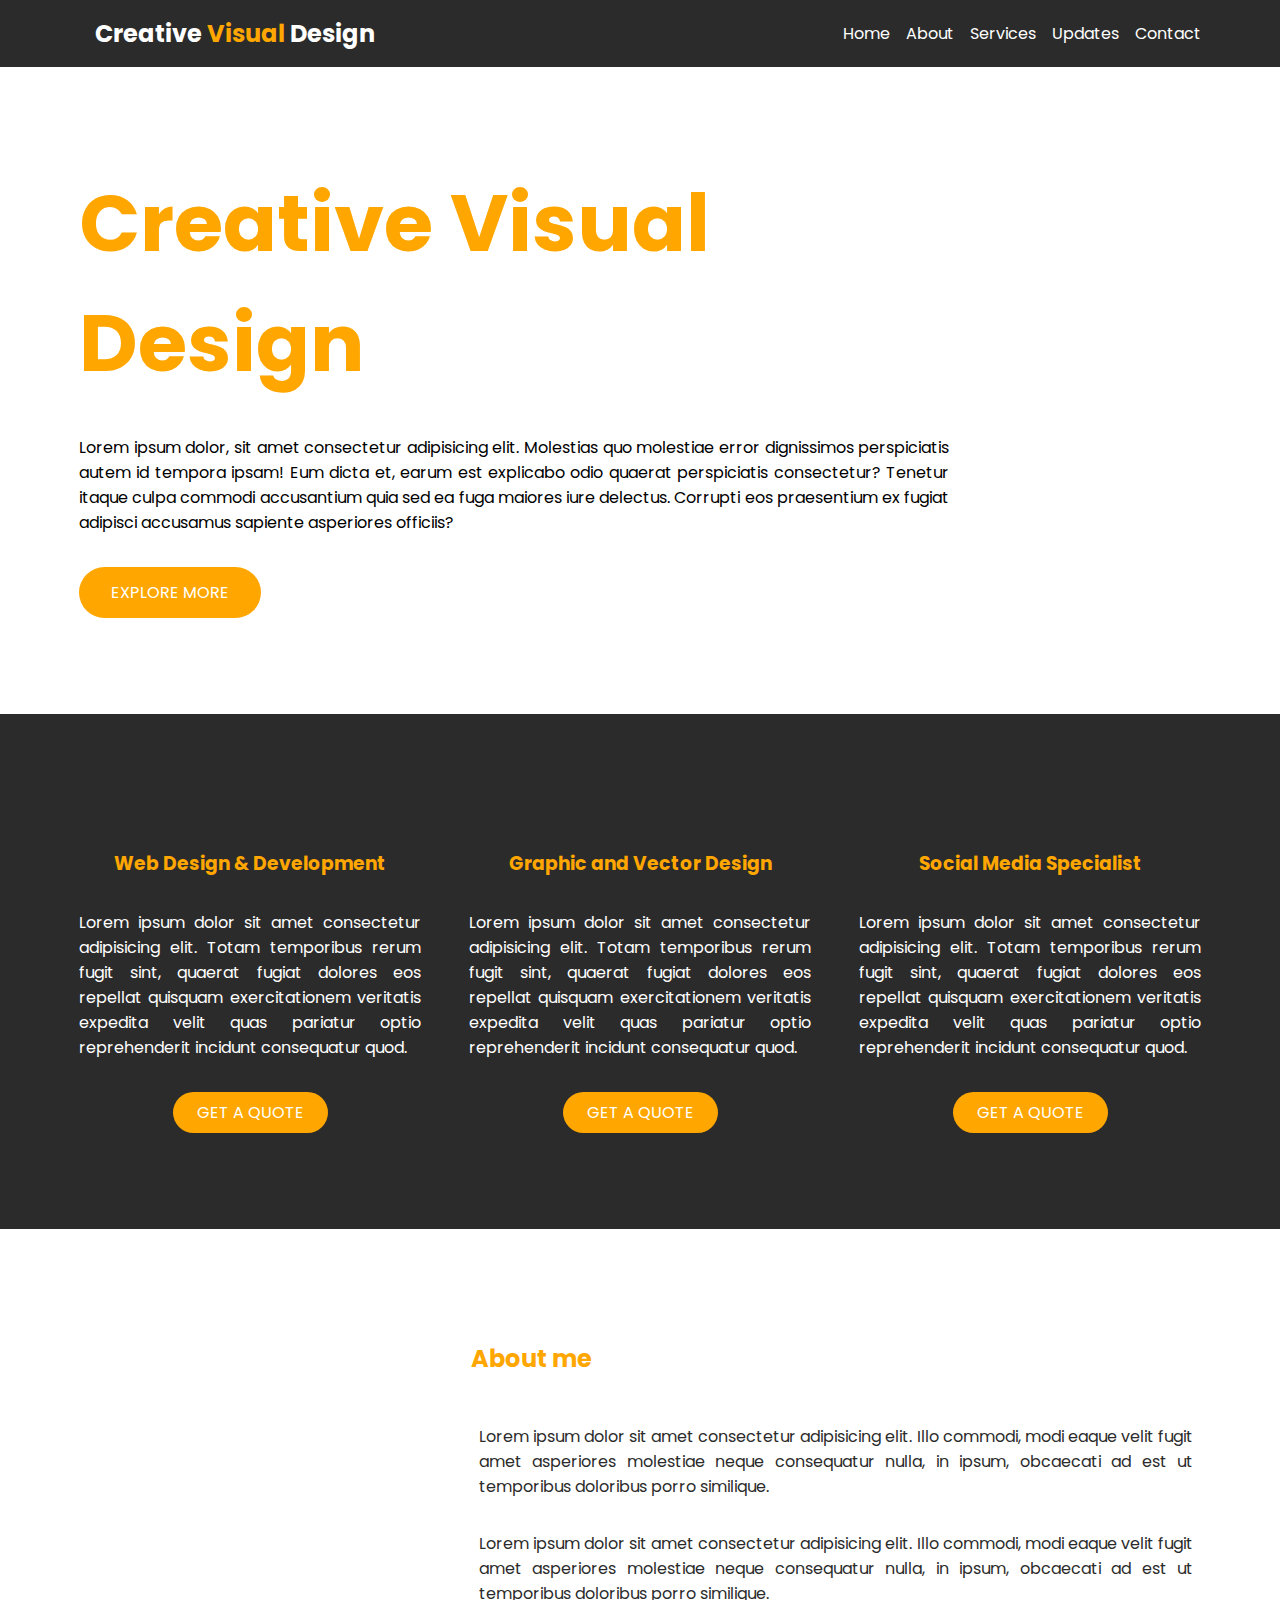
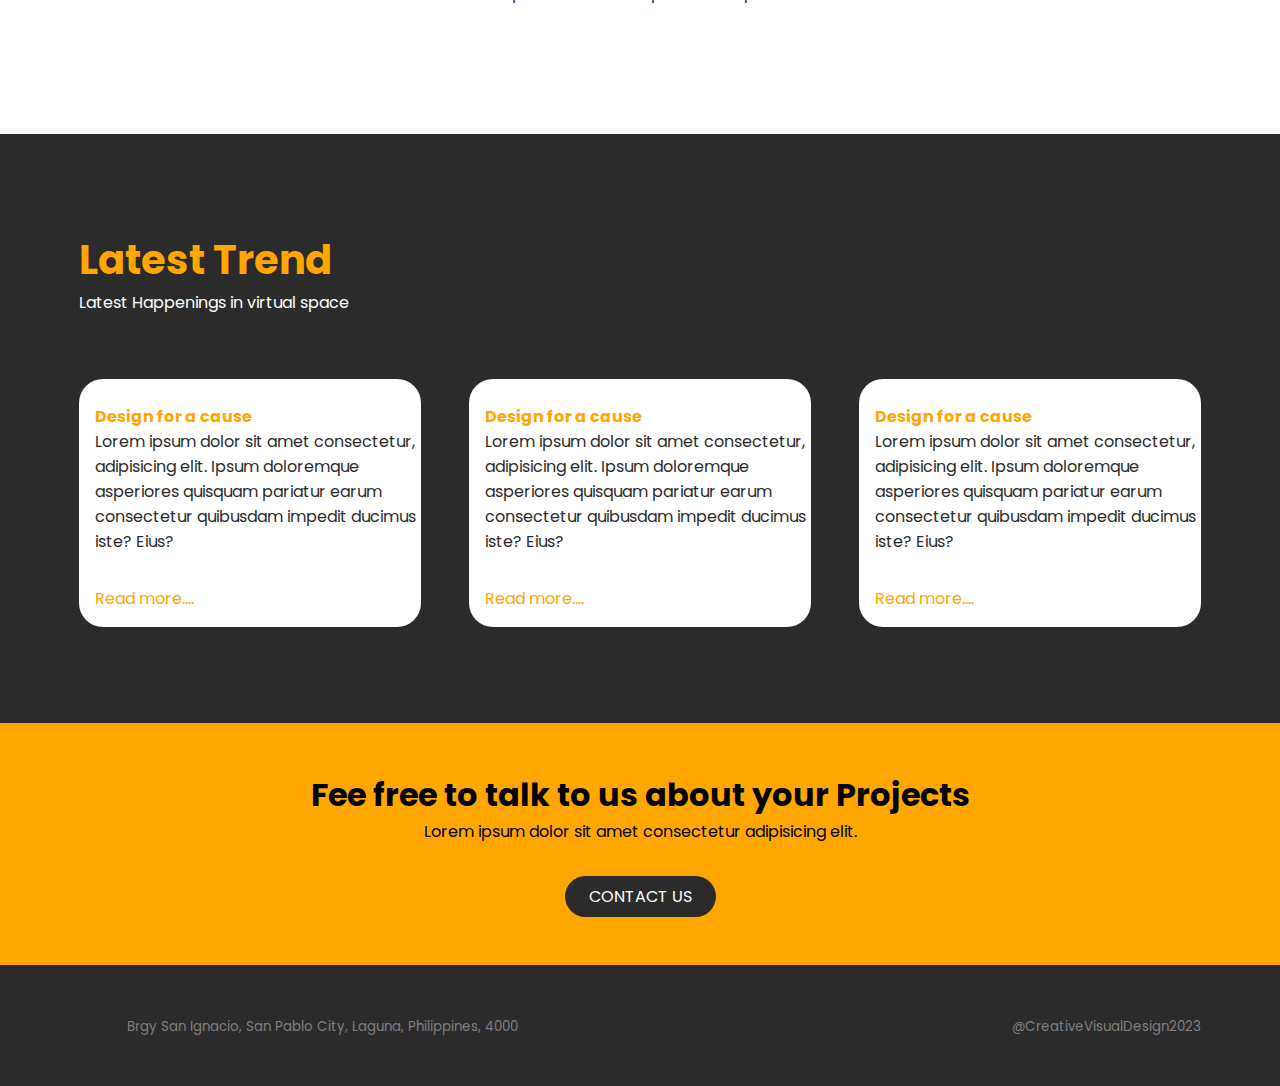
==== index.html @ cd24a036 "new" ====
<!DOCTYPE html>
<html lang="en">
<head>
    <meta charset="UTF-8">
    <meta http-equiv="X-UA-Compatible" content="IE=edge">
    <meta name="viewport" content="width=device-width, initial-scale=1.0">
    <title>Creative Visual Design</title>
    <link rel="stylesheet" href="./css/style.css">
    <link href="https://fonts.googleapis.com/css2?family=Poppins:wght@100;200;300;400;500;600;700;800;900&display=swap" rel="stylesheet">
    <script src="https://kit.fontawesome.com/29001ed82d.js" crossorigin="anonymous"></script>

</head>
<body>
    
    <header class="header">
        <div class="container">

            <div class="header__wrapper">

                <div class="header__logo">
                    <img src="./img/logo.png" alt="">
                    <h2>Creative <span>Visual</span> Design</h2>
                </div>
    
                <nav>
                    <ul>
                        <li><a href="#">Home</a></li>
                        <li><a href="#">About</a></li>
                        <li><a href="#">Services</a></li>
                        <li><a href="#">Updates</a></li>
                        <li><a href="#">Contact</a></li>
                    </ul>
                </nav>
                <div class="toggle__menu">
                    <span></span>
                    <span></span>
                    <span></span>
                </div>
            </div>

        </div>
    </header>

    <section>
        <section class="banner">
            <div class="container">

                <div class="banner__wrapper">

                    <div class="banner__content">
                        <h1>Creative Visual Design</h1>
                        <p>Lorem ipsum dolor, sit amet consectetur adipisicing elit. Molestias quo molestiae error dignissimos perspiciatis autem id tempora ipsam! Eum dicta et, earum est explicabo odio quaerat perspiciatis consectetur? Tenetur itaque culpa commodi accusantium quia sed ea fuga maiores iure delectus. Corrupti eos praesentium ex fugiat adipisci accusamus sapiente asperiores officiis?</p>
                        <a href="#">Explore more</a>
                    </div>

                    <img src="./img/Hero.png" alt="">

                </div>
            

            </div>
        </section>
    </section>


<section>
    <div class="services">

        <div class="container">

            <div class="services__wrapper">
                <div class="services__content">
                    <img src="./img/home/webdev.png" alt="">
                    <h3>Web Design & Development</h3>
                    <p>Lorem ipsum dolor sit amet consectetur adipisicing elit. Totam temporibus rerum fugit sint, quaerat fugiat dolores eos repellat quisquam exercitationem veritatis expedita velit quas pariatur optio reprehenderit incidunt consequatur quod.</p>
                    <a href="#">GET A QUOTE</a>
                    
                </div>
                <div class="services__content">
                    <img src="./img/home/Graphics.png" alt="">
                    <h3>Graphic and Vector Design</h3>
                    <p>Lorem ipsum dolor sit amet consectetur adipisicing elit. Totam temporibus rerum fugit sint, quaerat fugiat dolores eos repellat quisquam exercitationem veritatis expedita velit quas pariatur optio reprehenderit incidunt consequatur quod.</p>
                    <a href="#">GET A QUOTE</a>
                    
                </div>
                <div class="services__content">
                    <img src="./img/home/Social Media.png" alt="">
                    <h3>Social Media Specialist</h3>
                    <p>Lorem ipsum dolor sit amet consectetur adipisicing elit. Totam temporibus rerum fugit sint, quaerat fugiat dolores eos repellat quisquam exercitationem veritatis expedita velit quas pariatur optio reprehenderit incidunt consequatur quod.</p>
                    <a href="#">GET A QUOTE</a>
                    
                </div>
            </div>
        </div>
    </div>
</section>

<section>
    <div class="about">
        <div class="container">
            <div class="about__wrapper">

                <div class="about__content">
                    <img src="./img/about2.png" alt="">
                    <div class="about__text">
                        <h3>About me</h3>
                        <p>Lorem ipsum dolor sit amet consectetur adipisicing elit. Illo commodi, modi eaque velit fugit amet asperiores molestiae neque consequatur nulla, in ipsum, obcaecati ad est ut temporibus doloribus porro similique.</p>
                        <p>Lorem ipsum dolor sit amet consectetur adipisicing elit. Illo commodi, modi eaque velit fugit amet asperiores molestiae neque consequatur nulla, in ipsum, obcaecati ad est ut temporibus doloribus porro similique.</p>
                        
                        
                    </div>
                </div>
            </div>
        </div>
    </div>
</section>


<section>
    <div class="latest">
        <div class="container">
            <div class="latest__wrapper">
                <div class="latest__title">
                    <h2>Latest Trend</h2>
                    <p>Latest Happenings in virtual space</p>
                </div>
                <div class="card">
                    <div class="latest__card">
                        <img src="./img/latest1.png" alt="">
                        <h4>Design for a cause</h4>
                        <p>Lorem ipsum dolor sit amet consectetur, adipisicing elit. Ipsum doloremque asperiores quisquam pariatur earum consectetur quibusdam impedit ducimus iste? Eius?</p>
                        <a href="#">Read more....</a>
                    </div>
                    <div class="latest__card">
                        <img src="./img/latest2.png" alt="">
                        <h4>Design for a cause</h4>
                        <p>Lorem ipsum dolor sit amet consectetur, adipisicing elit. Ipsum doloremque asperiores quisquam pariatur earum consectetur quibusdam impedit ducimus iste? Eius?</p>
                        <a href="#">Read more....</a>
                    </div>
                    <div class="latest__card">
                        <img src="./img/latest3.png" alt="">
                        <h4>Design for a cause</h4>
                        <p>Lorem ipsum dolor sit amet consectetur, adipisicing elit. Ipsum doloremque asperiores quisquam pariatur earum consectetur quibusdam impedit ducimus iste? Eius?</p>
                        <a href="#">Read more....</a>
                    </div>

                </div>
               
            </div>
        </div>
    </div>
</section>

<section>
    <div class="contact">

        <div class="container">

            <div class="contact__wrapper">
                    <h3>Fee free to talk to us about your Projects</h3>
                    <p>Lorem ipsum dolor sit amet consectetur adipisicing elit.</p>
                    <a href="#">CONTACT US</a>
            </div>
        </div>
    </div>
</section>

<section>
    <div class="footer">
        <div class="container">
            <div class="footer__wrapper">
                <div class="footer__sc">
                    <ul>
                        <li><a href=""><i class="fa-brands fa-facebook"></i></a></li>
                        <li><a href=""><i class="fa-brands fa-instagram"></i></a></li>
                        <li><a href=""><i class="fa-brands fa-twitter"></i></a></li>
                        <li><a href=""><i class="fa-brands fa-youtube"></i></a></li>
                        <li><a href=""><i class="fa-solid fa-envelope"></i></a></li>
                    </ul>
                    <p>
                        <small>
                            Brgy San Ignacio, San Pablo City, Laguna, Philippines, 4000
                        </small>
                    </p>
                </div>
                <p>
                    <small>
                        @CreativeVisualDesign2023
                    </small>
                </p>
            </div>
        </div>
    </div>
</section>

</body>
</html>
---- css/style.css ----
* {
    padding: 0;
    margin: 0;
    box-sizing: border-box;
}

body{
    font-family: 'Poppins', sans-serif;
}

:root{
    --primary:#ffa700;
    --black:#2b2b2b;
    --gray:#808080;
    --white:#ffffff;
}

.container{
    max-width: 114rem;
    margin: 0 auto;
    padding: 0 1.5rem;
    width: 100%;
}

@media (min-width:768px){
    .container{
        width: 100%;
    }
}

@media(min-width:992px){
    .container{
        width: 970px;
    }
}

@media (min-width:1200px){
    .container{
        width: 1170px;
        }
}

/*----------------HEADER-----------------------*/

.header{
    background-color: var(--black);
    padding: 1rem 0;
}

.header__wrapper{
    display: flex;
    justify-content: space-between;
    align-items: center;
}

.header__logo{
    display: flex;
    align-items: center;
    gap: 1rem;
    color: var(--white);
}

.header__logo span{
    color: var(--primary);
}

nav ul{
    list-style: none;
    display: flex;
    gap: 1rem;
}

nav ul li a{
    color: var(--white);
    text-decoration: none;
}

nav ul li a:hover{
    color: var(--primary);
}

.toggle__menu{
    cursor: pointer;
    display: none;
}

.toggle__menu span{
    background-color: var(--primary);
    display: block;
    height: 0.2rem;
    width: 2rem;
    margin-bottom: 0.4rem;
    border-radius: 1rem;
    
}

@media (max-width:768px){
    .toggle__menu{
        display: block;
    }

    nav ul {
        display: block;
        position: absolute;
        left: 0;
        top: 6.5rem;
        background-color: rgba(255, 255, 255, 0.700);
        width: 100%;
        height: 100%;
        text-align: center;  
    }

    nav ul li a{
        display: block;
        width: 100%;
        padding: 1rem;
        color: var(--black);
    }

    nav ul li:hover{
        background-color: var(--primary);
    }

    nav ul li:hover a{
        color: var(--white);
    }
}
/*--------------HEADER END'S HERE------------------*/

/*-------------------BANNER------------------------*/

.banner{
    padding: 6rem 0;
}

.banner__wrapper{
    display: flex;
    align-items: center;
    gap: 4rem;
}

.banner img{
    width: 40rem;
}

.banner__content h1{
    color: var(--primary);
    font-size: 5rem;
    
}

.banner__content a{
    text-decoration: none;
    background-color: var(--primary);
    color: var(--white);
    padding: .8rem 2rem;
    display: inline-block;
    border-radius: 3rem;
    text-transform: uppercase;
}

.banner__content a:hover{
    background-color: var(--black);
    /* border: 1px solid var(--primary); */
}

.banner__content p{
    margin: 2rem 0;
    text-align: justify;
    
}

/*--------------BANNER END'S HERE------------------*/

/*-------------------SERVICES------------------------*/

.services{
    background-color: var(--black);
    color: var(--white);
    padding: 6rem 0;
}

/* .services * {
    margin-bottom: 3rem;
} */

.services__wrapper{
    display: grid;
    grid-template-columns: 1fr 1fr 1fr;
    grid-gap: 3rem;
}

.services__content{
    text-align: center;
}

.services__content p{
    text-align: justify;
}

.services__content h3{
    color: var(--primary);
}
.services__content a{
    text-decoration: none;
    background-color: var(--primary);
    color: var(--white);
    padding: 0.5rem 1.5rem;
    display: inline-block;
    border-radius: 3rem;

}

.services__content a:hover{
    color: var(--primary);
    background-color: var(--white);
    /* border: 1px solid var(--primary); */
}

.services img,h3,p{
    margin-bottom: 2rem;
}

/*--------------SERVICES END'S HERE------------------*/

/*--------------------ABOUT-------------------------*/

.about{
    padding: 6rem 0;
}

.about__content{
    display: flex;
    align-items: center;
    gap: 7rem;
}

.about__content img{
    width: 40rem;
}

.about__content h3{
    color: var(--primary);
    font-size: 1.5rem;
    padding: 1rem 0;
}

.about__content p{
    color: var(--black);
    text-align: justify;
    margin-inline: .5rem;
}

/*--------------ABOUT END'S HERE------------------*/

/*--------------------LATEST TREND-------------------------*/

.latest{
    padding: 6rem 0;
    background-color: var(--black);
}

.latest__wrapper{
    color: var(--white);
}

.latest__title{
    padding-bottom: 2rem;
}

.latest__title h2{
    color: var(--primary);
    font-size: 2.5rem;
}
.card{
    display: grid;
    grid-template-columns: 1fr 1fr 1fr;
    gap: 3rem;
}

.latest__card h4{
    color: var(--primary);
    margin-left: 1rem;
}

.latest__card{
    background-color: var(--white);
    border-radius: 1.5rem;
    padding-bottom: 1rem;
}

.latest__card p{
    color: var(--black);
    margin-left: 1rem;
}

/* .latest__card h4,p,a{
    margin: 1rem;
} */

.latest__card a{
    text-decoration: none;
    color: var(--primary);
    margin-left: 1rem;
}

.latest__card a:hover{
    color: var(--black);
}


/*--------------LATEST END'S HERE------------------*/

/*--------------------CONTACT US-------------------------*/

.contact{
    padding: 3rem 0;
    background-color: var(--primary);
}

.contact__wrapper{
    text-align: center;
}
.contact__wrapper h3{
    font-size: 2rem;
}

.contact__wrapper a{
    text-decoration: none;
    background-color: var(--black);
    color: var(--white);
    padding: 0.5rem 1.5rem;
    display: inline-block;
    border-radius: 3rem;
}

.contact__wrapper a:hover{
    background-color: var(--white);
    /* border: 1px solid var(--black); */
    color: var(--gray);
}


.contact__wrapper h3{
    padding: 0;
    margin: 0;
}

/*--------------CONTACT END'S HERE------------------*/

/*--------------FOOTER------------------*/

.footer{
    padding: 1rem 0;
    background-color: var(--black);
}

.footer__wrapper{
    display: flex;
    justify-content: space-between;
    color: var(--gray);
    padding-top: 2rem;
}

.footer__sc li a{
    color: var(--gray);
    
}

.footer__sc{
    display: flex;
    gap: 1rem;
}

.footer__sc ul{
    display: flex;
    gap: 0.5rem;
    list-style: none;
}

.footer__sc a:hover{
    color: var(--white);
}

.footer__sc ul li i{
    font-size: 1.5rem;
}

/*--------------FOOTER END'S HERE------------------*/

/*--------------ABOUT CSS START'S HERE------------------*/

.aboutme{
    padding: 6rem 0;
}

.aboutme__wrapper{
    display: flex;
    gap: 4rem;
}

.aboutme__title h1{
    color: var(--primary);
    font-size: 5rem;
}

.aboutme__title p{ 
    margin-bottom: 0;
}

.aboutme__text p{ 
    margin-bottom: 2rem;
    margin-top: 2rem;
    text-align: justify;
}

.aboutme__sc li{
    list-style: none;
}

.aboutme__sc ul li a{
    color: var(--primary);
}

.aboutme__sc ul{
    display: flex;
    gap: 10px;
    font-size: 1.5rem;
    padding-top: 3rem;
}

.aboutme__arrow li{
    list-style: none;
    text-align: center;
    
}

.aboutme__arrow li a{
    color: var(--primary);
    font-size: 3rem;   
}

/*--------------ABOUT ME END'S HERE------------------*/

.project{
    padding: 6rem 0;
    background-color: var(--black);
}

.card2{
    padding-top: 3rem;
    display: grid;
    grid-template-columns: 1fr 1fr 1fr;
    gap: 3rem;
}

.latest__card2 h4{
    color: var(--primary);
    margin-left: 1rem;
}

.latest__card2{
    background-color: var(--white);
    border-radius: 1.5rem;
    padding-bottom: 1rem;
}

.latest__card2 p{
    color: var(--black);
    margin-left: 1rem;
}

.project__title h2{
    color: var(--primary);
    font-size: 3rem;
}

.project__title p{
    color: var(--white);
}

.project__title{
    padding-bottom: 3rem;
}


/*--------------PROJECT ME END'S HERE------------------*/
/*-----------------SERVICES------------------*/
/*-----------------web------------------*/

.servicepage{
    padding: 4rem 0 3rem 0;
}

.servicepage__wrapper{
    display: flex;
    gap: 10rem;
}




.services__text h2{
    color: var(--primary);
    font-size: 2.5rem;
    padding-bottom: 2rem;
}

.services__text p{
    text-align: justify;
}

.price {
    padding-top: 1rem;
}

.price h3{
    margin-bottom: 0;
    font-size: 1rem;
}

.price h2{
    font-size: 2rem;
    color: var(--primary);
}

.price  p{
    font-size: 0.8rem;
    padding-right: 15rem;
    font-style: italic;
}

.imageweb{
    position: relative;
}

.imageweb1{
    position: relative;
}
.imageweb2{
    position: absolute;
    top: 0;
    left: 0;
    opacity: 0.5;
}

/*-----------------graphic------------------*/

.graphic{
    padding: 4rem 0 3rem 0;
    background-color: var(--black);
}

.graphic__wrapper{
    display: flex;
    gap: 10rem;
}



.grap__text h2{
    color: var(--primary);
    font-size: 2.5rem;
    padding-bottom: 2rem;
}

.grap__text p{
    text-align: justify;
    color: var(--white);
}

.pricegrap {
    padding-top: 1rem;
    color: var(--white);
}

.pricegrap h3{
    margin-bottom: 0;
    font-size: 1rem;
}

.pricegrap h2{
    font-size: 2rem;
    color: var(--primary);
}

.pricegrap  p{
    font-size: 0.8rem;
    padding-right: 15rem;
    font-style: italic;
}

/*-----------------social------------------*/

.social{
    padding: 4rem 0 3rem 0;
    
}

.social__wrapper{
    display: flex;
    gap: 10rem;
}




.social__text h2{
    color: var(--primary);
    font-size: 2.5rem;
    padding-bottom: 2rem;
}

.social__text p{
    text-align: justify;
}

.pricesc {
    padding-top: 1rem;
}

.pricesc h3{
    margin-bottom: 0;
    font-size: 1rem;
}

.pricesc h2{
    font-size: 2rem;
    color: var(--primary);
}

.pricesc  p{
    font-size: 0.8rem;
    padding-right: 15rem;
    font-style: italic;
}

.imagesc{
    position: relative;
}

.imagesc1{
    position: relative;
}
.imagesc2{
    position: absolute;
    top: 0;
    left: 0;
    opacity: 0.5;
}

/*--------------SERVICES ME END'S HERE------------------*/

/*--------------UPDATES------------------*/

.updates{
    padding: 4rem 0 0 0;  
}

.updates__wrapper{
    display: flex;
    gap: 2rem;
}

.updates__title{
    padding-bottom: 2rem;
}

.updates__title h2{
    color: var(--primary);
    font-size: 2.5rem;
}


.info{
    display: flex;
    gap: 2rem;
}

.info li{
    list-style: none;
}

.info li a{
    color: var(--black);
}

.name{
    display: flex;
    gap: 1rem;
}

.date{
    display: flex;
    gap: 1rem;
}

.tag{
    display: flex;
    gap: 1rem;
}

/*--------------categories------------------*/
.categories{
    padding-top: 13rem;
}

.categories h3{
    color: var(--primary);
    font-size: 1.5rem;
}

.table{
    display: flex;
    gap: 7rem;
}

.table li{
    list-style: none;
    margin-bottom: 1.5rem;
}

/*--------------UPDATES------------------*/

.design__wrapper{
    display: grid;
    grid-template-columns: 1fr 1fr;
    gap: 3rem;
    padding-bottom: 6rem;
}

.concept h3{
    color: var(--primary);
    font-size: 1.5rem;
}

.concept p{
    text-align: justify;
}

.concept a{
    color: var(--primary);
    text-decoration: none;
}

.updates__img1 img{
    padding-top: 1rem;
}




/*--------------Recent Post------------------*/


.post{
    display: flex;
    gap: 1rem;
}

.post__text h3{
    font-size: .8rem;
    text-align: justify;
    margin-bottom: 1rem;
}

.recent h2{
    margin-bottom: 2rem ;
    color: var(--primary);
}

.post__text p{
    margin-bottom: .5rem;
}
.post img{
    padding-bottom: 3rem;
}


/*--------------code------------------*/

.updates__img2{
    padding-top: 5rem;
}

.updates__img2 span{
    background-color: rgba(128, 128, 128, 0.219);
    display: block;
    height: 0.2rem;
    width: 100%;
    margin-bottom: 3rem;
    
}

.code h3{
    color: var(--primary);
    font-size: 1.5rem;
}

.code p{
    text-align: justify;
}

.code a{
    color: var(--primary);
    text-decoration: none;
}
/*--------------tag------------------*/
.tag__button{
    margin-top: 9rem;
}

.tag__button a{
    border: 1px solid var(--black);
    text-decoration: none;
    color: var(--black);
    padding: .8rem 2rem;
    display: inline-block;
    border-radius: 3rem;
    text-transform: uppercase;
    margin-bottom: 1rem;
}

.tag__button a:nth-child(4){
    background-color: var(--black);
    color: var(--white);
}

/*--------------CONTACT------------------*/

.contactlast{
    background-color: var(--black);
    padding: 6rem 0;
}

.contactlast__wrapper{
    display: grid;
    color: var(--white);
    grid-template-columns: 1fr 1fr;
    gap: 6rem;
    

}

.info__contact{
    display: flex;
    gap: 3rem;
}

.info__sc li{
    list-style: none;
    padding-bottom: 1rem;
}

.info__sc li a{
    color: var(--primary);
    gap: 2rem;
    font-size: 1.5rem;
}

.contactlast__title ul{
    list-style: none;
    display: flex;
}

.contactlast__title ul li a{
    color: var(--white);
    font-size: 1.5rem;
}

.bottom__sc ul{
    gap: .7rem;
}
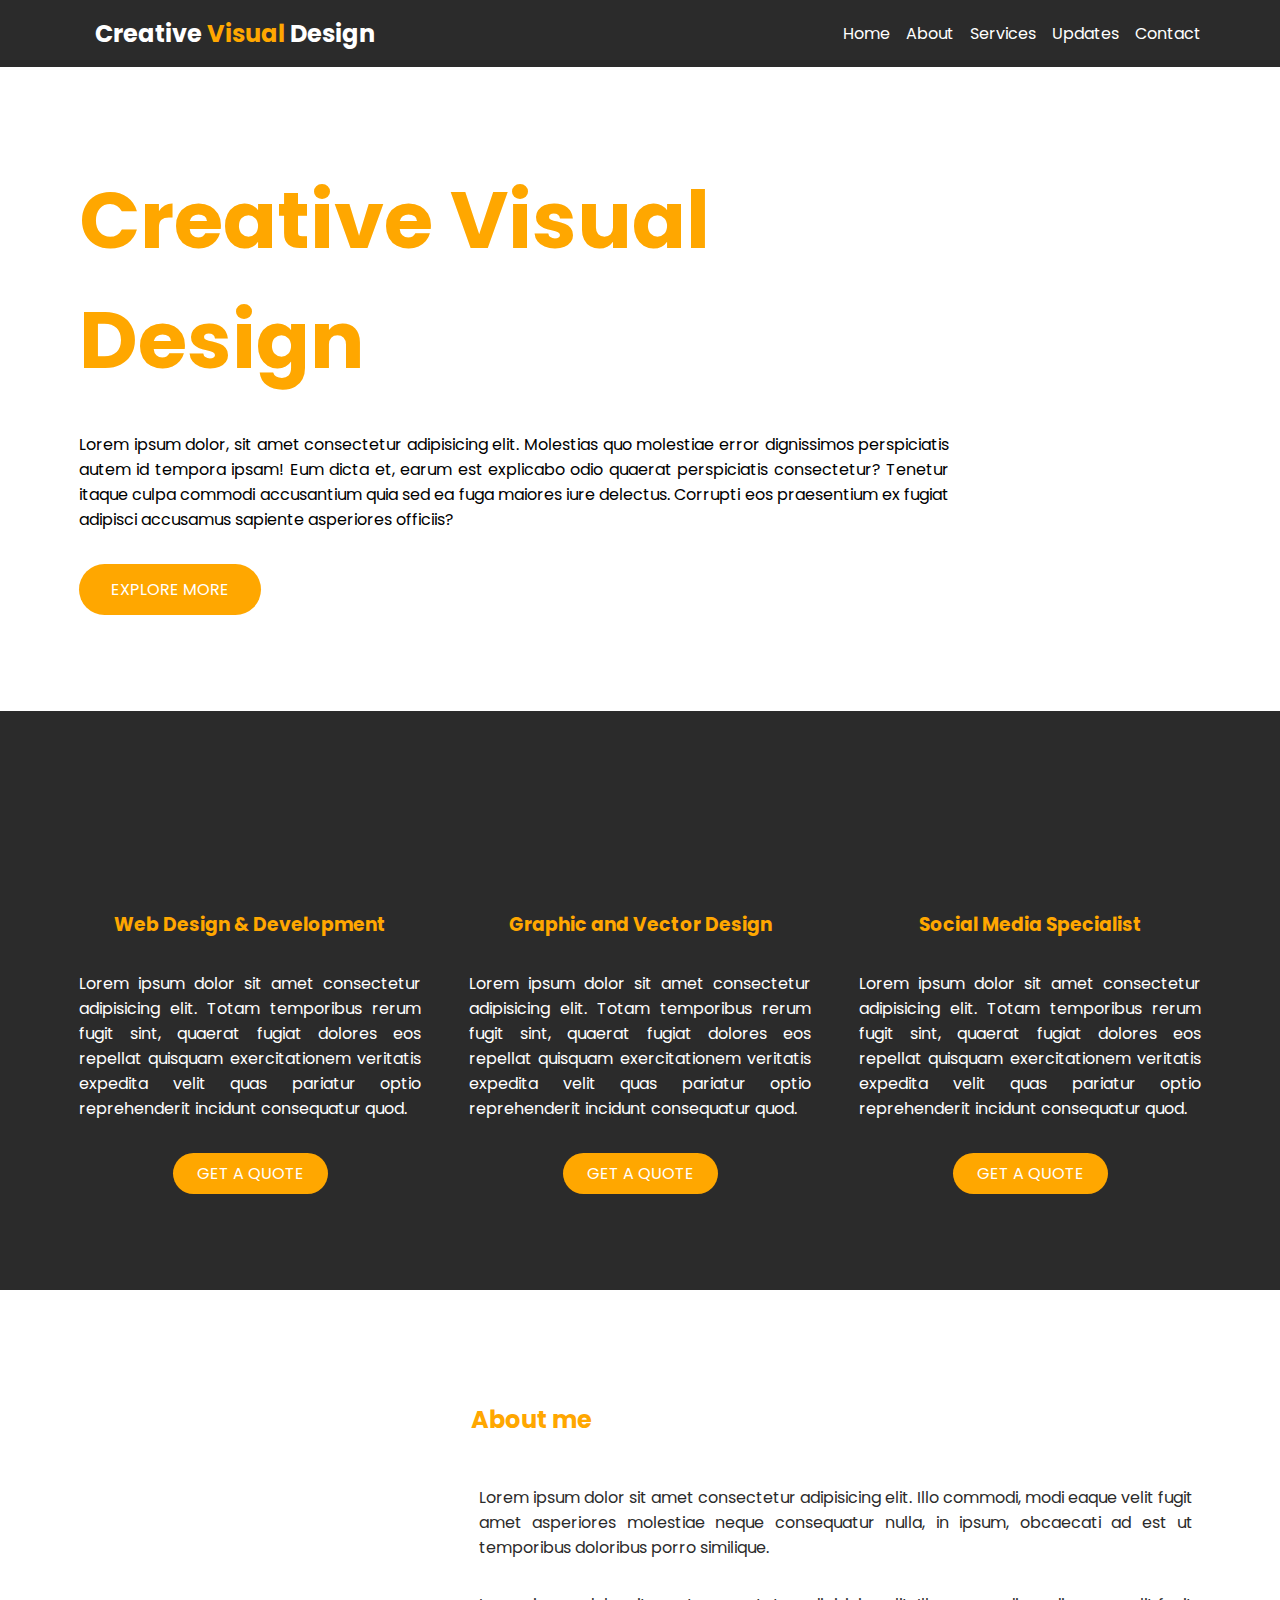
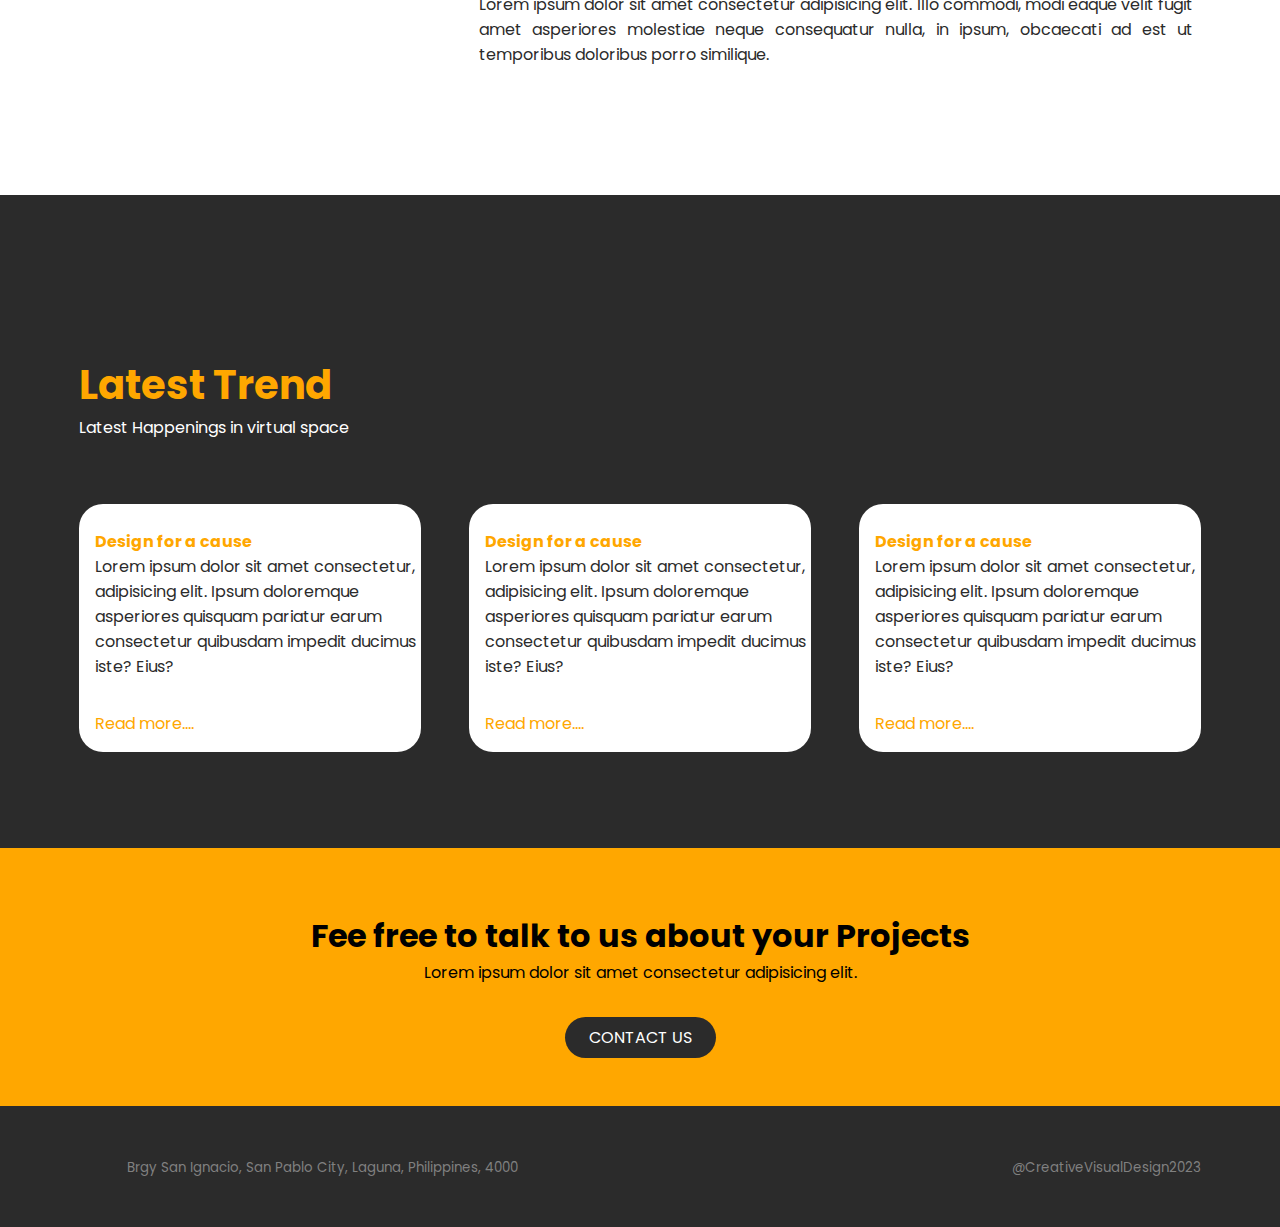
==== commit a00ee86a: "03/02/23" ====
--- a/index.html
+++ b/index.html
@@ -8,7 +8,7 @@
     <link rel="stylesheet" href="./css/style.css">
     <link href="https://fonts.googleapis.com/css2?family=Poppins:wght@100;200;300;400;500;600;700;800;900&display=swap" rel="stylesheet">
     <script src="https://kit.fontawesome.com/29001ed82d.js" crossorigin="anonymous"></script>
-
+    <link rel="stylesheet" href="./script.js">
 </head>
 <body>
     
@@ -22,7 +22,7 @@
                     <h2>Creative <span>Visual</span> Design</h2>
                 </div>
     
-                <nav>
+                <nav class="navigation">
                     <ul>
                         <li><a href="#">Home</a></li>
                         <li><a href="#">About</a></li>
@@ -193,5 +193,16 @@
     </div>
 </section>
 
+<script>
+    const nav = document.querySelector(".navigation");
+    const toggle__menu = document.querySelector(".toggle__menu");
+
+    toggle__menu.addEventListener("click", ()=>{
+        toggle__menu.classList.toggle("open");
+        nav.classList.toggle("open");
+    });
+</script>
+
+
 </body>
 </html>--- a/css/style.css
+++ b/css/style.css
@@ -6,6 +6,7 @@
 
 body{
     font-family: 'Poppins', sans-serif;
+    overflow-x: hidden;
 }
 
 :root{
@@ -45,6 +46,8 @@
 .header{
     background-color: var(--black);
     padding: 1rem 0;
+    position: fixed;
+    width: 100%;
 }
 
 .header__wrapper{
@@ -91,6 +94,7 @@
     width: 2rem;
     margin-bottom: 0.4rem;
     border-radius: 1rem;
+    transition: 0.5s ease-in;
     
 }
 
@@ -99,15 +103,21 @@
         display: block;
     }
 
+    nav.open ul{
+        right: -50%;
+        transition: 0.5s ease-in;
+    }
+
     nav ul {
         display: block;
         position: absolute;
-        left: 0;
+        right: -100%;
         top: 6.5rem;
-        background-color: rgba(255, 255, 255, 0.700);
+        background-color: rgba(255, 255, 255, 0.51);
         width: 100%;
-        height: 100%;
-        text-align: center;  
+        height: 40.3vh;
+        text-align: left; 
+        transition: 0.5s ease-in; 
     }
 
     nav ul li a{
@@ -115,6 +125,7 @@
         width: 100%;
         padding: 1rem;
         color: var(--black);
+        border-bottom: 1px solid var(--primary);
     }
 
     nav ul li:hover{
@@ -124,13 +135,28 @@
     nav ul li:hover a{
         color: var(--white);
     }
+
+    .toggle__menu.open span:nth-child(1){
+        transition: 0.5s ease;
+        transform: translate(-2px, 7.3px) rotate(45deg);
+    }
+
+    .toggle__menu.open span:nth-child(2){
+        opacity: 0;
+        transition: 0s;
+    }
+
+    .toggle__menu.open span:nth-child(3){
+        transition: 0.5s ease;
+        transform: translate(-2px, -12px) rotate(-45deg);
+    }
 }
 /*--------------HEADER END'S HERE------------------*/
 
 /*-------------------BANNER------------------------*/
 
 .banner{
-    padding: 6rem 0;
+    padding: 10rem 0 6rem 0;
 }
 
 .banner__wrapper{
@@ -139,6 +165,7 @@
     gap: 4rem;
 }
 
+
 .banner img{
     width: 40rem;
 }
@@ -146,6 +173,8 @@
 .banner__content h1{
     color: var(--primary);
     font-size: 5rem;
+  
+    
     
 }
 
@@ -170,6 +199,28 @@
     
 }
 
+@media (max-width:768px){
+    .banner__wrapper{
+        flex-direction: column;
+    }
+    .banner img{
+        width: 100% !important;
+    }
+
+    .banner__wrapper .banner__content h1{
+        font-size: 3rem;
+        text-align: center;
+    }
+
+
+    .banner__content a{
+        
+    }
+    
+
+}
+
+
 /*--------------BANNER END'S HERE------------------*/
 
 /*-------------------SERVICES------------------------*/
@@ -177,7 +228,7 @@
 .services{
     background-color: var(--black);
     color: var(--white);
-    padding: 6rem 0;
+    padding: 10rem 0 6rem 0;
 }
 
 /* .services * {
@@ -221,12 +272,22 @@
     margin-bottom: 2rem;
 }
 
+@media (max-width:768px){
+    .services__wrapper{
+        grid-template-columns: 1fr;
+    }
+
+    .services__wrapper p{
+        padding: 0 3rem;
+    }
+}
+
 /*--------------SERVICES END'S HERE------------------*/
 
 /*--------------------ABOUT-------------------------*/
 
 .about{
-    padding: 6rem 0;
+   padding: 6rem 0;
 }
 
 .about__content{
@@ -251,12 +312,27 @@
     margin-inline: .5rem;
 }
 
+@media (max-width:768px){
+    .about__content{
+        display: block;
+    }
+
+    .about__content img{
+        width: 100%;
+    }
+
+    .about__content h3{
+        text-align: center;
+    }
+    
+}
+
 /*--------------ABOUT END'S HERE------------------*/
 
 /*--------------------LATEST TREND-------------------------*/
 
 .latest{
-    padding: 6rem 0;
+    padding: 10rem 0 6rem 0;
     background-color: var(--black);
 }
 
@@ -308,13 +384,34 @@
     color: var(--black);
 }
 
+@media (max-width:768px){
+    .card{
+        grid-template-columns: 1fr;
+        padding-left: 3rem;
+        padding-right: 1.8rem;
+    }
+
+    .latest__card{
+        max-width: 358px;
+    }
+
+    .latest__title{
+        padding-left: 3rem;
+    }
+
+    .latest__title h2{
+        font-size: 1.8rem;
+    }
+
+
+}
 
 /*--------------LATEST END'S HERE------------------*/
 
 /*--------------------CONTACT US-------------------------*/
 
 .contact{
-    padding: 3rem 0;
+    padding: 4rem 0 3rem 0;
     background-color: var(--primary);
 }
 
@@ -346,6 +443,14 @@
     margin: 0;
 }
 
+@media (max-width:768px){
+    .contact__wrapper h3{
+        font-size: 1.3rem;
+    }
+    .contact__wrapper p{
+        font-size: .8rem;
+    }
+}
 /*--------------CONTACT END'S HERE------------------*/
 
 /*--------------FOOTER------------------*/
@@ -386,12 +491,27 @@
     font-size: 1.5rem;
 }
 
+@media (max-width:768px){
+    .footer__wrapper{
+        display: block;
+        text-align: center;
+    }
+    
+    .footer__sc{
+        display: block;
+        text-align: center;
+    }
+    .footer__sc ul{
+        margin: 0 auto;
+    }
+}
+
 /*--------------FOOTER END'S HERE------------------*/
 
 /*--------------ABOUT CSS START'S HERE------------------*/
 
 .aboutme{
-    padding: 6rem 0;
+    padding: 10rem 0 6rem 0;
 }
 
 .aboutme__wrapper{
@@ -830,7 +950,7 @@
 
 .contactlast{
     background-color: var(--black);
-    padding: 6rem 0;
+    padding: 1rem 0;
 }
 
 .contactlast__wrapper{
@@ -838,8 +958,12 @@
     color: var(--white);
     grid-template-columns: 1fr 1fr;
     gap: 6rem;
-    
-
+}
+
+.contactlast__title h2{
+    color: var(--primary);
+    font-size: 2.5rem;
+    margin-bottom: 2rem;
 }
 
 .info__contact{
@@ -872,4 +996,39 @@
     gap: .7rem;
 }
 
-
+.box textarea{
+    margin-bottom: 1rem;
+    margin-right: 5rem; 
+}
+
+.box textarea:nth-child(1){
+    margin-top: 6rem;
+}
+
+.box a{
+    text-decoration: none;
+    background-color: var(--primary);
+    color: var(--white);
+    padding: .5rem 1rem;
+    display: inline-block;
+    border-radius: 3rem;
+    text-transform: uppercase;
+    margin-left: 24rem;
+}
+
+.footer span{
+    background-color: rgba(128, 128, 128, 0.219);
+    display: block;
+    height: 0.2rem;
+    width: 100%;
+    margin-bottom: 3rem;
+}
+
+.contactlast span{
+    background-color: rgba(0, 0, 0, 0.219);
+    display: block;
+    height: 0.2rem;
+    width: 100%;
+    margin-bottom: 3rem;
+}
+
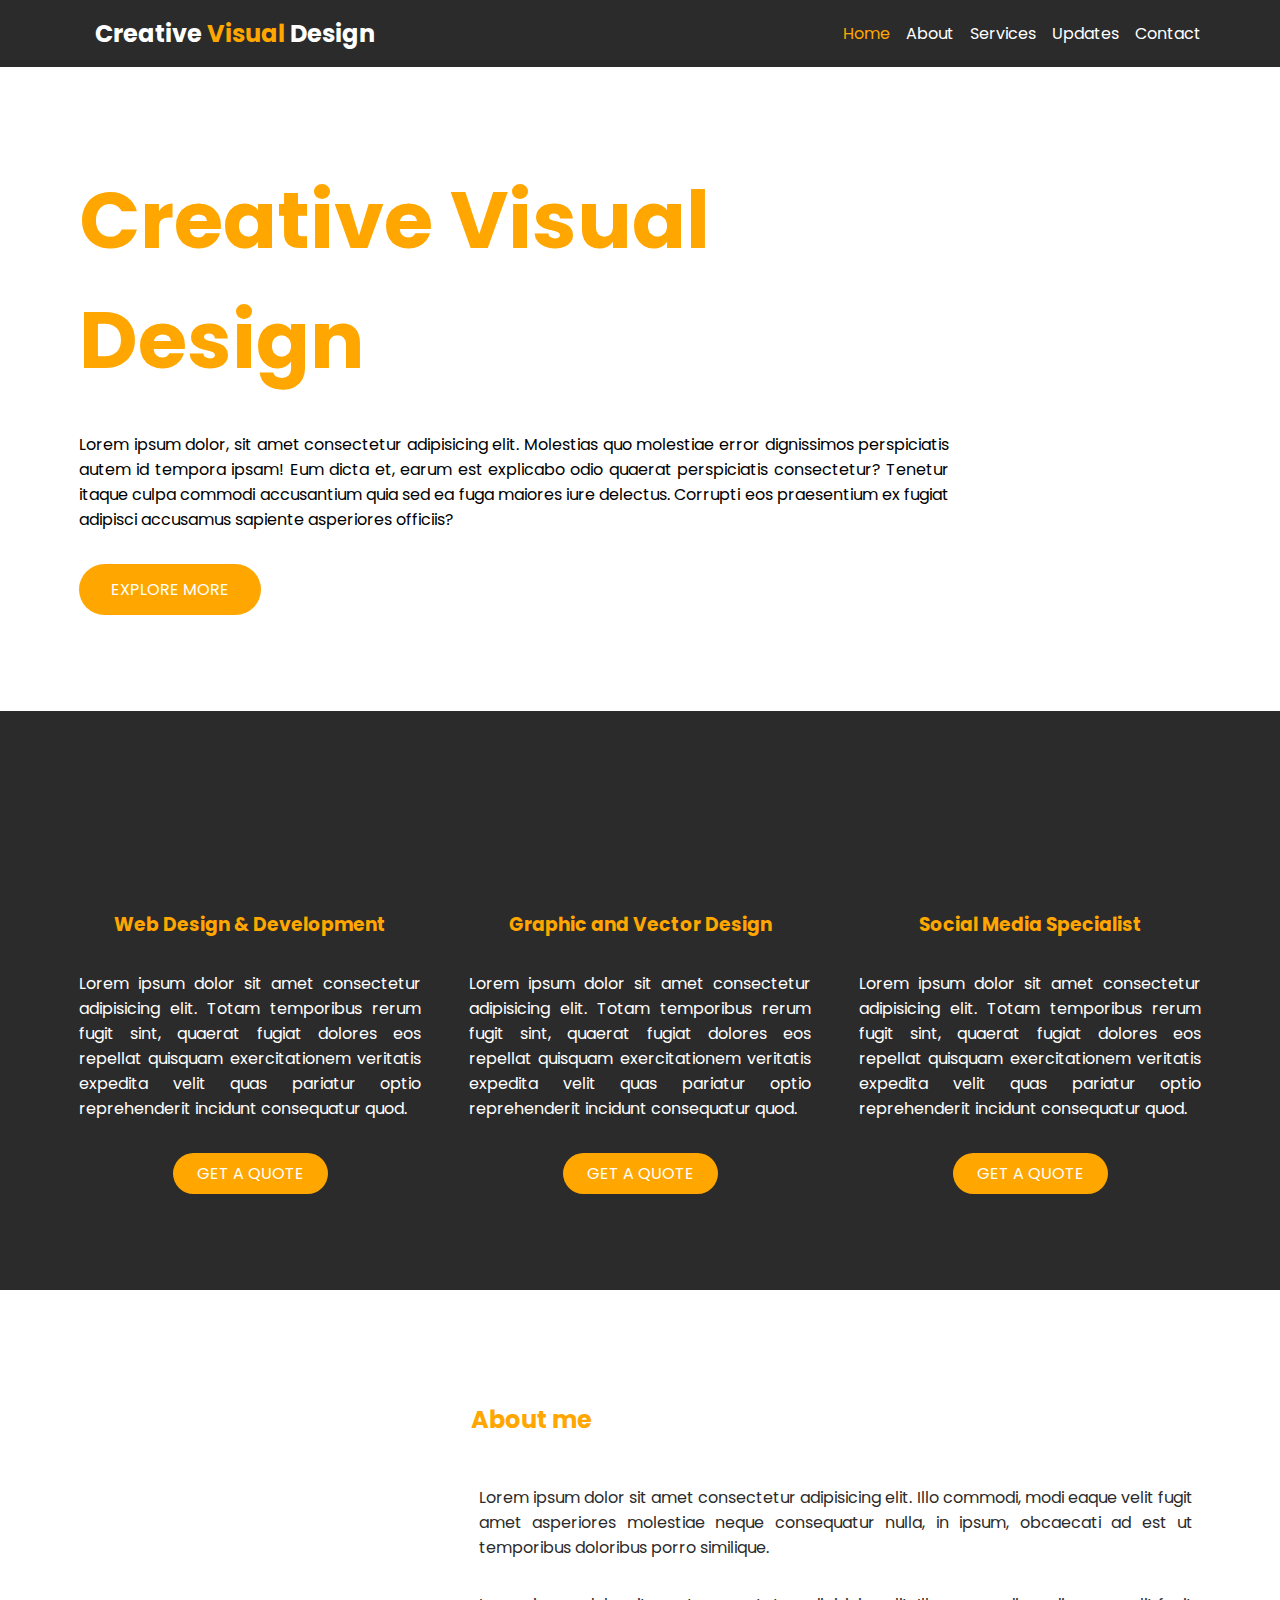
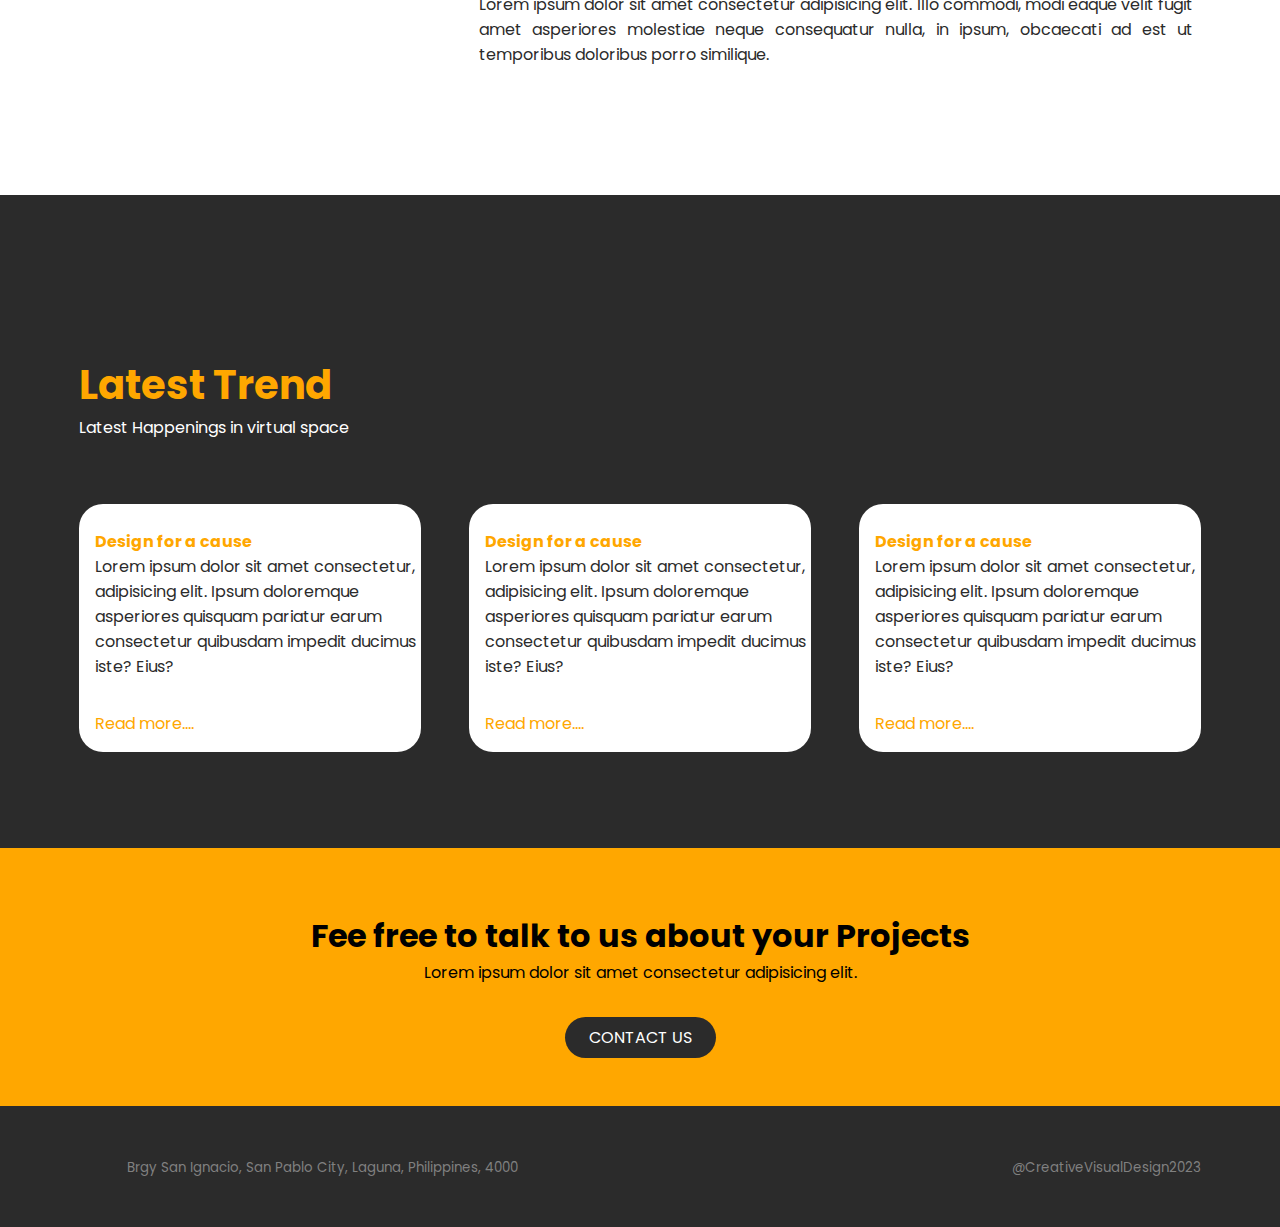
==== commit 8751e17e: "m3" ====
--- a/index.html
+++ b/index.html
@@ -23,12 +23,12 @@
                 </div>
     
                 <nav class="navigation">
-                    <ul>
-                        <li><a href="#">Home</a></li>
-                        <li><a href="#">About</a></li>
-                        <li><a href="#">Services</a></li>
-                        <li><a href="#">Updates</a></li>
-                        <li><a href="#">Contact</a></li>
+                    <ul class="navbar">
+                        <li ><a class="active" href="./index.html">Home</a></li>
+                        <li><a href="./about.html">About</a></li>
+                        <li><a href="./Services.html">Services</a></li>
+                        <li><a href="./updates.html">Updates</a></li>
+                        <li><a href="./contact.html">Contact</a></li>
                     </ul>
                 </nav>
                 <div class="toggle__menu">
@@ -52,7 +52,6 @@
                         <p>Lorem ipsum dolor, sit amet consectetur adipisicing elit. Molestias quo molestiae error dignissimos perspiciatis autem id tempora ipsam! Eum dicta et, earum est explicabo odio quaerat perspiciatis consectetur? Tenetur itaque culpa commodi accusantium quia sed ea fuga maiores iure delectus. Corrupti eos praesentium ex fugiat adipisci accusamus sapiente asperiores officiis?</p>
                         <a href="#">Explore more</a>
                     </div>
-
                     <img src="./img/Hero.png" alt="">
 
                 </div>
--- a/css/style.css
+++ b/css/style.css
@@ -48,6 +48,7 @@
     padding: 1rem 0;
     position: fixed;
     width: 100%;
+    z-index: 999;
 }
 
 .header__wrapper{
@@ -79,6 +80,10 @@
 }
 
 nav ul li a:hover{
+    color: var(--primary);
+}
+
+nav ul li a:active{
     color: var(--primary);
 }
 
@@ -98,6 +103,10 @@
     
 }
 
+.active {
+    color: var(--primary);
+}
+
 @media (max-width:768px){
     .toggle__menu{
         display: block;
@@ -113,23 +122,27 @@
         position: absolute;
         right: -100%;
         top: 6.5rem;
-        background-color: rgba(255, 255, 255, 0.51);
+        background-color: var(--white);
         width: 100%;
-        height: 40.3vh;
+        height: 38.5vh;
         text-align: left; 
         transition: 0.5s ease-in; 
+        border-radius: 1rem;
+        border: 1px solid var(--black);
     }
 
     nav ul li a{
         display: block;
         width: 100%;
         padding: 1rem;
-        color: var(--black);
-        border-bottom: 1px solid var(--primary);
+        color: var(--white);
+        border-top: 1px solid var(--black);  
     }
 
     nav ul li:hover{
         background-color: var(--primary);
+        border-top-left-radius: 1rem;
+        border-bottom-left-radius: 1rem;
     }
 
     nav ul li:hover a{
@@ -150,6 +163,16 @@
         transition: 0.5s ease;
         transform: translate(-2px, -12px) rotate(-45deg);
     }
+
+    nav ul li a{
+        color: var(--black);
+    }
+
+    nav ul li a:nth-child(5){
+        border-bottom: #ffffff;
+    }
+
+
 }
 /*--------------HEADER END'S HERE------------------*/
 
@@ -208,17 +231,13 @@
     }
 
     .banner__wrapper .banner__content h1{
-        font-size: 3rem;
-        text-align: center;
-    }
-
-
-    .banner__content a{
-        
-    }
-    
-
-}
+        font-size: 2.5rem;
+        text-align: center;
+    }
+
+    .banner__wrapper .banner__content a{
+        margin-left: 8.5rem;
+    }}
 
 
 /*--------------BANNER END'S HERE------------------*/
@@ -318,7 +337,9 @@
     }
 
     .about__content img{
-        width: 100%;
+        max-width: 400px;
+        padding-left: 3rem;
+        
     }
 
     .about__content h3{
@@ -370,10 +391,6 @@
     margin-left: 1rem;
 }
 
-/* .latest__card h4,p,a{
-    margin: 1rem;
-} */
-
 .latest__card a{
     text-decoration: none;
     color: var(--primary);
@@ -385,18 +402,27 @@
 }
 
 @media (max-width:768px){
+    .latest{
+        padding-top: 5rem;
+    }
+
     .card{
         grid-template-columns: 1fr;
         padding-left: 3rem;
-        padding-right: 1.8rem;
+
     }
 
     .latest__card{
-        max-width: 358px;
-    }
+        max-width: 350px;
+    }
+
+    .latest__card img{
+        max-width: 350px;
+    }
+
 
     .latest__title{
-        padding-left: 3rem;
+        text-align: center;
     }
 
     .latest__title h2{
@@ -501,17 +527,16 @@
         display: block;
         text-align: center;
     }
+
     .footer__sc ul{
-        margin: 0 auto;
-    }
-}
-
+        justify-content: center;
+    }}
 /*--------------FOOTER END'S HERE------------------*/
 
 /*--------------ABOUT CSS START'S HERE------------------*/
 
 .aboutme{
-    padding: 10rem 0 6rem 0;
+    padding: 10rem 0 2rem 0;
 }
 
 .aboutme__wrapper{
@@ -559,6 +584,39 @@
     color: var(--primary);
     font-size: 3rem;   
 }
+ .aboutme__wrapper img{
+    max-width: 566px;
+    max-height: 566px;
+ }
+
+ @media (max-width:768px){
+    .aboutme__wrapper{
+        display: block;
+    }
+
+    .aboutme__title{
+        text-align: center;
+    }
+    .aboutme__title h1{
+        font-size: 3.5rem;
+    }
+
+    .aboutme__sc ul{
+        justify-content: center;
+    }
+
+    .aboutme__wrapper img{
+        position: absolute;
+        top: 18rem;
+        right: 6rem;
+        max-width: 20rem;
+    }
+
+    .aboutme__text{
+        margin-top: 25rem;
+    }
+ }
+
 
 /*--------------ABOUT ME END'S HERE------------------*/
 
@@ -603,13 +661,50 @@
     padding-bottom: 3rem;
 }
 
-
+@media (max-width:768px){
+    .project__wrapper{
+        display: block;
+    }
+
+    .card2{
+        display: block;
+    }
+
+    .card{
+        max-width: 350px;
+        justify-content: center;
+        margin-left: 1.5rem;
+    }
+
+    .card2{
+        max-width: 350px;
+        margin-left: 3rem;
+    }
+
+    .card2 img{
+        max-width: 350px;
+    }
+
+    .card2 .latest__card2{
+        margin-bottom: 3rem;
+    }
+
+    .project__title h2{
+        font-size: 2rem;
+        margin-left: 3rem;
+    }
+
+    .project__title p{
+        margin-left: 3rem;
+        font-size: .8rem;
+    }
+}
 /*--------------PROJECT ME END'S HERE------------------*/
 /*-----------------SERVICES------------------*/
 /*-----------------web------------------*/
 
 .servicepage{
-    padding: 4rem 0 3rem 0;
+    padding: 10rem 0 3rem 0;
 }
 
 .servicepage__wrapper{
@@ -646,7 +741,7 @@
 
 .price  p{
     font-size: 0.8rem;
-    padding-right: 15rem;
+    /* padding-right: 15rem; */
     font-style: italic;
 }
 
@@ -664,6 +759,48 @@
     opacity: 0.5;
 }
 
+@media (max-width:768px){
+    .servicepage__wrapper{
+        display: block;
+        
+    }
+
+    .services__text h2{
+        font-size: 2rem;
+        text-align: center;
+    }
+
+     .services__text p{
+        text-align: center;
+        text-align: justify;
+     }
+
+    .imageweb1{
+        max-width: 300px;
+    }
+
+    .imageweb2{
+        max-width: 300px;
+    }
+
+    .imageweb {
+        position: absolute;
+        top: 10rem;
+        left: 6rem;
+        max-width: 350px;
+    }
+
+    .services__text{
+        margin-top: 20rem;
+    } 
+
+    .price{
+        text-align: center;
+    }
+
+    
+}
+
 /*-----------------graphic------------------*/
 
 .graphic{
@@ -706,10 +843,31 @@
 
 .pricegrap  p{
     font-size: 0.8rem;
-    padding-right: 15rem;
     font-style: italic;
 }
 
+@media (max-width:768px){
+    .graphic__wrapper{
+        display: block;
+        align-items: center;
+    }
+
+    .graphic__wrapper .imagegrap img{
+        max-width: 300px;
+        margin-left: 5rem;
+        
+    }
+
+    .graphic__wrapper .grap .grap__text{
+        text-align: center;
+    }
+
+    .pricegrap{
+        text-align: center;
+    }
+
+
+}
 /*-----------------social------------------*/
 
 .social{
@@ -751,7 +909,6 @@
 
 .pricesc  p{
     font-size: 0.8rem;
-    padding-right: 15rem;
     font-style: italic;
 }
 
@@ -769,12 +926,56 @@
     opacity: 0.5;
 }
 
+@media (max-width:768px){
+    .social__wrapper{
+        display: block;
+        
+    }
+
+    .social__text h2{
+        font-size: 2rem;
+        text-align: center;
+    }
+
+     .social__text p{
+        text-align: center;
+        text-align: justify;
+     }
+
+    .imagesc1{
+        max-width: 300px;
+    }
+
+    .imagesc2{
+        max-width: 300px;
+    }
+
+    .imagesc {
+        width: 3rem;
+        position: absolute;
+        top:130rem;
+        left: 6rem;
+        
+    }
+
+    .social__text{
+        margin-top: 20rem;
+    } 
+
+    .pricesc{
+        text-align: center;
+    }
+
+    
+}
+
+
 /*--------------SERVICES ME END'S HERE------------------*/
 
-/*--------------UPDATES------------------*/
+/*----------------------UPDATES--------------------------*/
 
 .updates{
-    padding: 4rem 0 0 0;  
+    padding: 6rem 0 0 0;  
 }
 
 .updates__wrapper{
@@ -832,7 +1033,7 @@
 
 .table{
     display: flex;
-    gap: 7rem;
+    gap: 13rem;
 }
 
 .table li{
@@ -895,6 +1096,16 @@
 .post img{
     padding-bottom: 3rem;
 }
+
+.categories span{
+    background-color: rgba(128, 128, 128, 0.219);
+    display: block;
+    height: 0.2rem;
+    width: 100%;
+    margin-top: 5rem;
+    
+}
+
 
 
 /*--------------code------------------*/
@@ -927,7 +1138,7 @@
 }
 /*--------------tag------------------*/
 .tag__button{
-    margin-top: 9rem;
+    margin-top: 3rem;
 }
 
 .tag__button a{
@@ -946,11 +1157,104 @@
     color: var(--white);
 }
 
-/*--------------CONTACT------------------*/
+.recent span{
+    background-color: rgba(128, 128, 128, 0.219);
+    display: block;
+    height: 0.2rem;
+    width: 100%;
+    margin-top: 3rem;
+    
+}
+
+
+
+@media (max-width:768px){
+
+    .updates{
+        padding-top: 4rem;
+    }
+    .updates__wrapper{
+        display: block; 
+        margin-top: 2rem; 
+    }
+
+    .updates__img1 img{
+        max-width: 440px;
+    }
+
+    .design__wrapper{
+        display: block;
+    }
+
+    .categories{
+        position: absolute;
+        top: 90rem;
+        left: 6rem;
+    }
+
+    .updates__img2 img{
+        max-width: 440px;
+    }
+
+   .updates__title h2{
+        font-size: 2rem;
+   }
+    
+    .recent{
+        margin-top: 28rem;
+    }
+    .tag__button{
+        align-items: center;
+        margin-top: 1rem;
+    }
+
+    .tag__button a{
+        align-items: center;
+    }
+
+    .recent .tag__button a{
+        margin-left: 2.5rem
+    }
+
+
+    .recent h2{
+        text-align: center;
+    }
+
+    .recent span{
+        background-color: rgba(128, 128, 128, 0.219);
+        display: block;
+        height: 0.2rem;
+        width: 65%;
+        margin-top: 3rem;
+        margin-left: 5rem;
+        
+    }
+
+    .cat h3{
+        text-align: center;
+    }
+
+    .table{
+        gap: 7rem;
+    }
+
+    .categories span{
+        margin-top: 1rem;
+        
+    }
+
+
+  
+}
+
+/*--------------UPDATES END'S HERE------------------*/
+/*-------------------CONTACT-----------------------*/
 
 .contactlast{
     background-color: var(--black);
     padding: 1rem 0;
+    padding-top: 7rem;
 }
 
 .contactlast__wrapper{
@@ -1032,3 +1336,37 @@
     margin-bottom: 3rem;
 }
 
+@media (max-width:768px){
+    .contactlast__wrapper{
+        display: block;
+    }
+
+    .contactlast__title h2{
+        font-size: 2rem;
+        margin-bottom: .5rem;
+    }
+
+    .contactlast__title p{
+        font-size: 1rem;
+    
+    }
+
+    .box textarea{
+        max-width: 28rem;
+    }
+
+.box a{
+    align-items: center;
+    margin-left: 17.5rem;
+}
+}
+
+
+
+
+    
+
+
+
+
+
